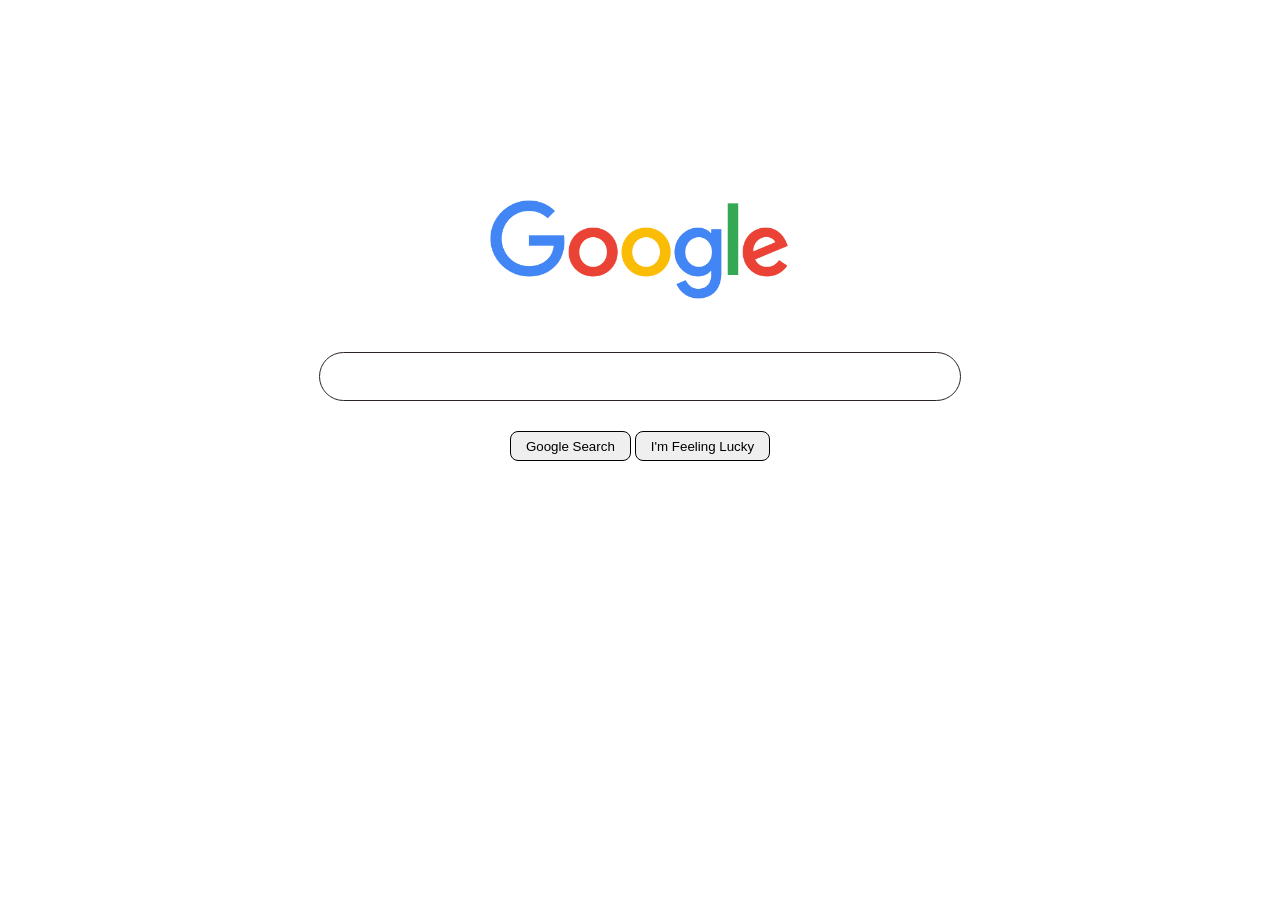
==== index.html @ 44c4c27a "Update and rename google.html to index.html" ====
<!DOCTYPE html>
<html lang="en">

<head>
    <meta charset="UTF-8">
    <meta name="viewport" content="width=device-width, initial-scale=1.0">
    <title>Document</title>
    <link rel="stylesheet" href="style.css">
</head>

<body>
    <div class="main">
        <img src="images/google.webp" class="logo">
        <input type="text" class="input-field">
        <div class = "sinput">
            <button class="search">Google Search</button>
            <button class="lucky">I'm Feeling Lucky</button>
        </div>

    </div>
</body>

</html>
---- style.css ----
.main{
    margin-top: 200px;
    text-align: center;
}

.logo{
   display: block; 
    width: 300px;   
    margin-bottom: 50px;
    margin-left: auto;
    margin-right: auto; 
  
}

.input-field{
    width: 600px;
    display: block;
    margin-left: auto;
    margin-right: auto; 
    border-radius: 30px;
    height: 45px;
    border: 1px solid rgb(43, 36, 35);
    padding-left: 20px;
    font-size: 17px;
    padding-right: 20px;
}

.search{
    display: inline;
    margin-top: 30px;
    height: 30px;
    padding-left: 15px;
    padding-right: 15px;
    border-radius: 8px;
    border: 1px solid black;
}

.lucky{
    display: inline;
    height: 30px;
    padding-left: 15px;
    padding-right: 15px;
    border-radius: 8px;
    border: 1px solid black;
}
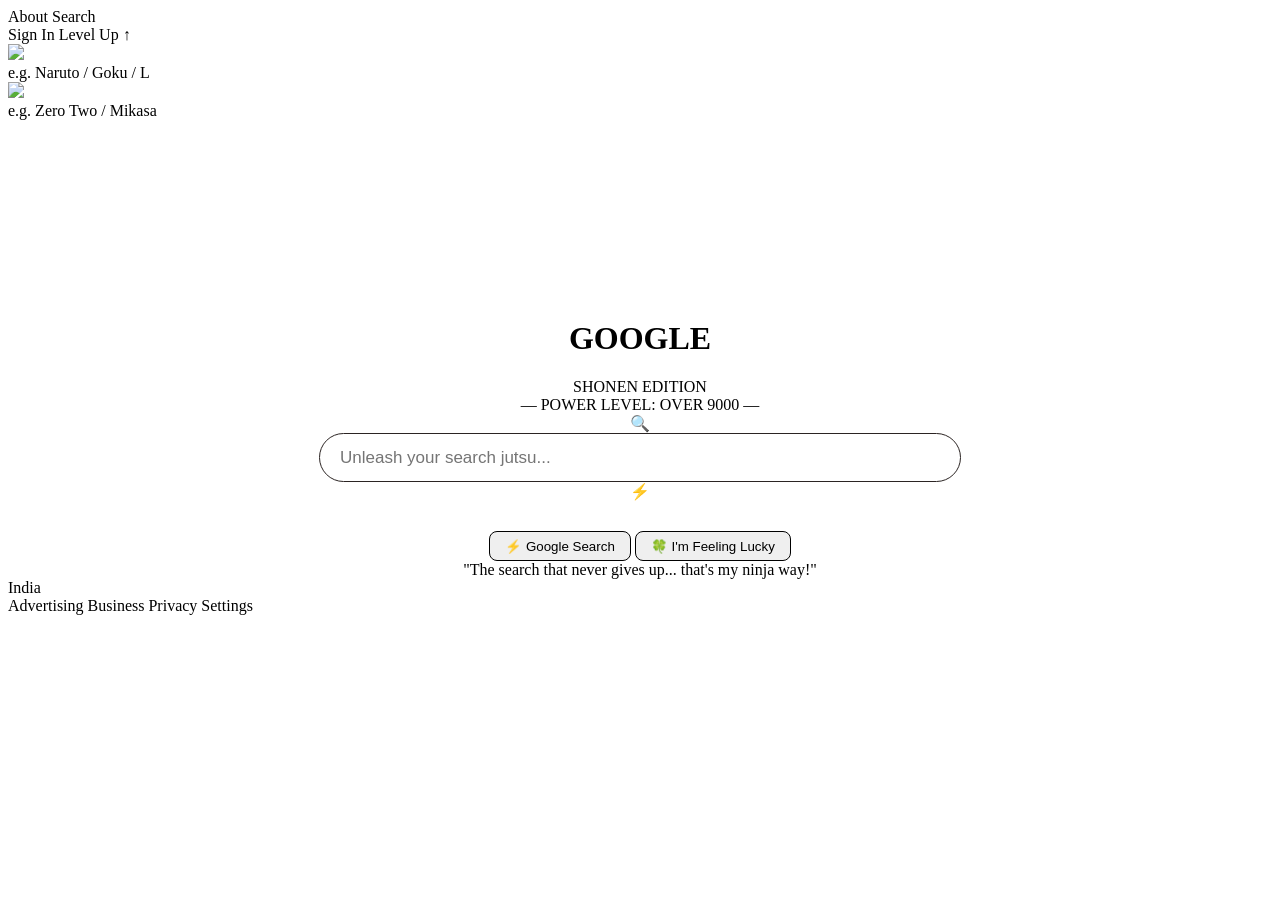
==== commit 92e1ccf3: "Update index.html" ====
--- a/index.html
+++ b/index.html
@@ -4,20 +4,105 @@
 <head>
     <meta charset="UTF-8">
     <meta name="viewport" content="width=device-width, initial-scale=1.0">
-    <title>Document</title>
+    <title>AnimeSearch</title>
     <link rel="stylesheet" href="style.css">
+    <link href="https://fonts.googleapis.com/css2?family=Bangers&family=Permanent+Marker&family=Rajdhani:wght@400;600;700&display=swap" rel="stylesheet">
 </head>
 
 <body>
+
+    <!-- Floating particles -->
+    <div class="particles">
+        <span></span><span></span><span></span><span></span>
+        <span></span><span></span><span></span><span></span>
+        <span></span><span></span><span></span><span></span>
+    </div>
+
+    <!-- Speed lines background -->
+    <div class="speed-lines"></div>
+
+    <!-- Top nav -->
+    <nav class="top-nav">
+        <span class="nav-link">About</span>
+        <span class="nav-link">Search</span>
+        <div class="nav-right">
+            <span class="nav-link">Sign In</span>
+            <span class="nav-btn">Level Up ↑</span>
+        </div>
+    </nav>
+
+    <!-- Anime character placeholder (left side) -->
+    <div class="char-left">
+        <div class="char-box">
+            <img src="images/2.jpg">
+            <div class="char-hint">e.g. Naruto / Goku / L</div>
+        </div>
+    </div>
+
+    <!-- Anime character placeholder (right side) -->
+    <div class="char-right">
+        <div class="char-box">
+            <img src="images/1.jpg">
+            <div class="char-hint">e.g. Zero Two / Mikasa</div>
+        </div>
+    </div>
+
+    <!-- Main content -->
     <div class="main">
-        <img src="images/google.webp" class="logo">
-        <input type="text" class="input-field">
-        <div class = "sinput">
-            <button class="search">Google Search</button>
-            <button class="lucky">I'm Feeling Lucky</button>
+
+        <!-- Shonen-style logo -->
+        <div class="logo-wrap">
+            <div class="logo-glow"></div>
+            <h1 class="logo-text">
+                <span class="l1">G</span><span class="l2">O</span><span class="l3">O</span><span class="l4">G</span><span class="l5">L</span><span class="l6">E</span>
+            </h1>
+            <div class="logo-sub">SHONEN EDITION</div>
+            <div class="logo-tag">— POWER LEVEL: OVER 9000 —</div>
         </div>
 
+        <!-- Search bar -->
+        <div class="search-wrap">
+            <div class="search-aura"></div>
+            <div class="input-container">
+                <span class="search-icon">🔍</span>
+                <input type="text" class="input-field" placeholder="Unleash your search jutsu...">
+                <span class="chakra-bolt">⚡</span>
+            </div>
+        </div>
+
+        <!-- Buttons -->
+        <div class="sinput">
+            <button class="search">
+                <span class="btn-bg"></span>
+                <span class="btn-text">⚡ Google Search</span>
+            </button>
+            <button class="lucky">
+                <span class="btn-bg"></span>
+                <span class="btn-text">🍀 I'm Feeling Lucky</span>
+            </button>
+        </div>
+
+        <!-- Manga panel speech bubble -->
+        <div class="speech-bubble">
+            "The search that never gives up... that's my ninja way!"
+            <div class="bubble-arrow"></div>
+        </div>
+
+        <!-- Screentone effect boxes -->
+        <div class="manga-panel panel-tl"></div>
+        <div class="manga-panel panel-br"></div>
     </div>
+
+    <!-- Bottom bar -->
+    <footer class="footer">
+        <span>India</span>
+        <div class="footer-right">
+            <span>Advertising</span>
+            <span>Business</span>
+            <span>Privacy</span>
+            <span>Settings</span>
+        </div>
+    </footer>
+
 </body>
-
 </html>
